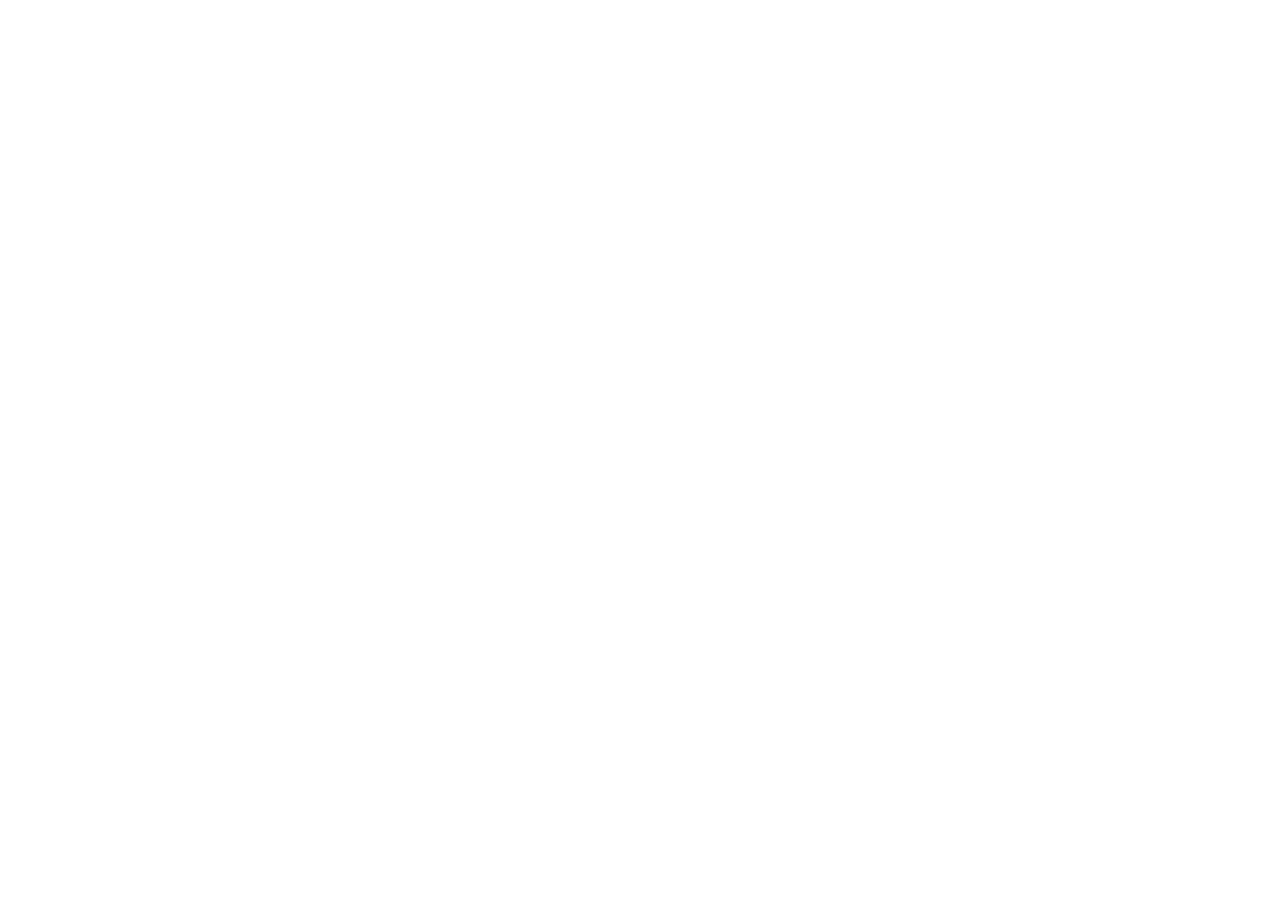
==== CurrencyConverter/currConverter.html @ fea28d19 "create files for project" ====
<!DOCTYPE html>
<html lang="en">
<head>
    <meta charset="UTF-8">
    <meta name="viewport" content="width=device-width, initial-scale=1.0">
    <link rel="stylesheet" href="currConverter.css">
    <title>Currency Converter</title>
</head>
<body>
    
    <script src="currConverter.js"></script>
</body>
</html>
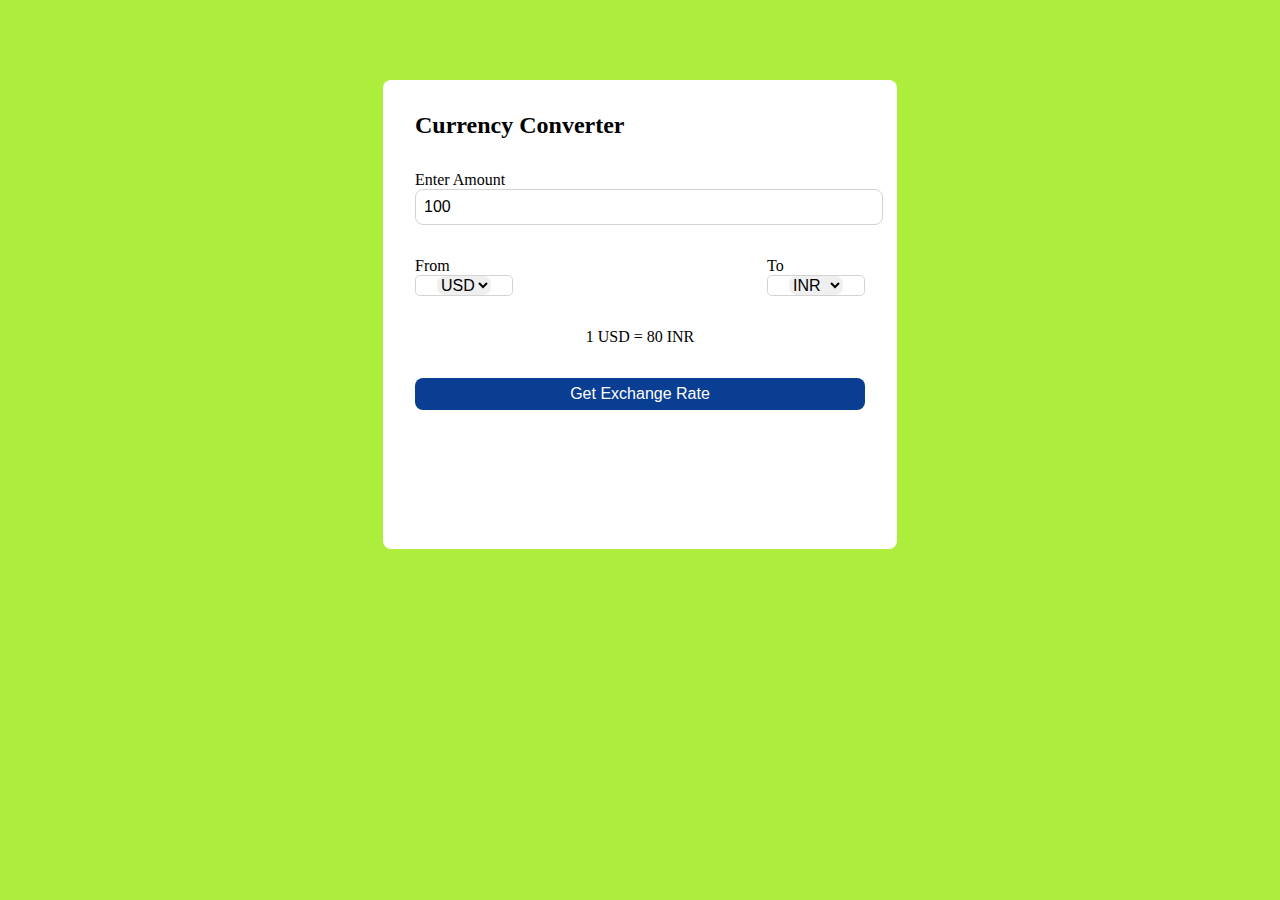
==== commit b6ff0c35: "modify some files" ====
--- a/CurrencyConverter/currConverter.html
+++ b/CurrencyConverter/currConverter.html
@@ -4,10 +4,50 @@
     <meta charset="UTF-8">
     <meta name="viewport" content="width=device-width, initial-scale=1.0">
     <link rel="stylesheet" href="currConverter.css">
+    <link rel="stylesheet" href="https://cdnjs.cloudflare.com/ajax/libs/font-awesome/6.5.1/css/all.min.css" integrity="sha512-DTOQO9RWCH3ppGqcWaEA1BIZOC6xxalwEsw9c2QQeAIftl+Vegovlnee1c9QX4TctnWMn13TZye+giMm8e2LwA==" crossorigin="anonymous" referrerpolicy="no-referrer" />
     <title>Currency Converter</title>
 </head>
 <body>
-    
+    <div class="container">
+        <h2>Currency Converter</h2>
+        <form>
+            <div class="amoun">
+                <p>Enter Amount</p>
+                <input type="text" value="100">
+            </div>
+            <div class="dropdown">
+
+                <div class="from">
+                    <p>From</p>
+                    <div class="select-container">
+                        <img src="https://flagsapi.com/US/flat/64.png" alt="">
+                        <select name="from" id="">
+                            <option value="USD">USD</option>
+                            <option value="INR">INR</option>
+                            <option value="EUR">EUR</option>
+                            <option value="AUD">AUD</option>
+                        </select>
+                    </div>
+                </div>
+                <i class="fa-solid fa-arrow-right-arrow-left"></i>
+                <div class="to">
+                    <p>To</p>
+                    <div class="select-container">
+                        <img src="https://flagsapi.com/IN/flat/64.png" alt="">
+                        <select name="to" id="">
+                            <option value="USD">USD</option>
+                            <option value="INR" selected>INR</option>
+                            <option value="EUR">EUR</option>
+                            <option value="AUD">AUD</option>
+                        </select>
+                    </div>
+                </div>
+
+            </div>
+            <div class="msg">1 USD = 80 INR</div>
+            <button type="submit">Get Exchange Rate</button>
+        </form>
+    </div>
     <script src="currConverter.js"></script>
 </body>
 </html>--- a/CurrencyConverter/currConverter.css
+++ b/CurrencyConverter/currConverter.css
@@ -0,0 +1,71 @@
+*{
+    margin: 0;
+    padding: 0;
+}
+body{
+    display: flex;
+    justify-content: center;
+     /* min-height: 100vh;  */
+    background-color: #adee3d;
+    margin-block: 80px;
+}
+.container{
+    background-color: #fff;
+    padding: 2rem;
+    border-radius: 0.5rem;
+    min-height: 45vh;
+    width: 50vh;
+}
+form{
+    margin: 2rem 0 1rem 0;
+}
+form select,button,
+input{
+    width: 100%;
+    border: none;
+    outline: none;
+    border-radius: 0.5rem;
+}
+form input{
+    border: 1px solid lightgrey;
+    font-size: 1rem;
+    padding: 0.5rem;
+    /* height: 3rem; */
+}
+.dropdown{
+    display: flex;
+    justify-content: space-between;
+    align-items: center;
+    margin-top: 2rem;
+}
+.select-container img{
+    max-width: 2rem;
+}
+.dropdown i{
+    font-size: 1rem;
+    margin-top: 1rem;
+}
+.select-container{
+    display: flex;
+    justify-content: center;
+    align-items: center;
+    width: 6rem;
+    border-radius: 0.3rem;
+    border: 1px solid lightgray;
+}
+.select-container select{
+    font-size: 1rem;
+    width: auto;
+}
+.msg{
+    margin: 2rem 0 2rem 0;
+    align-items: center;
+    text-align: center;
+}
+form button{
+    height: 2rem;
+    background-color: #0a3e92;
+    color: white;
+    font-size: 1rem;
+    cursor: pointer;
+}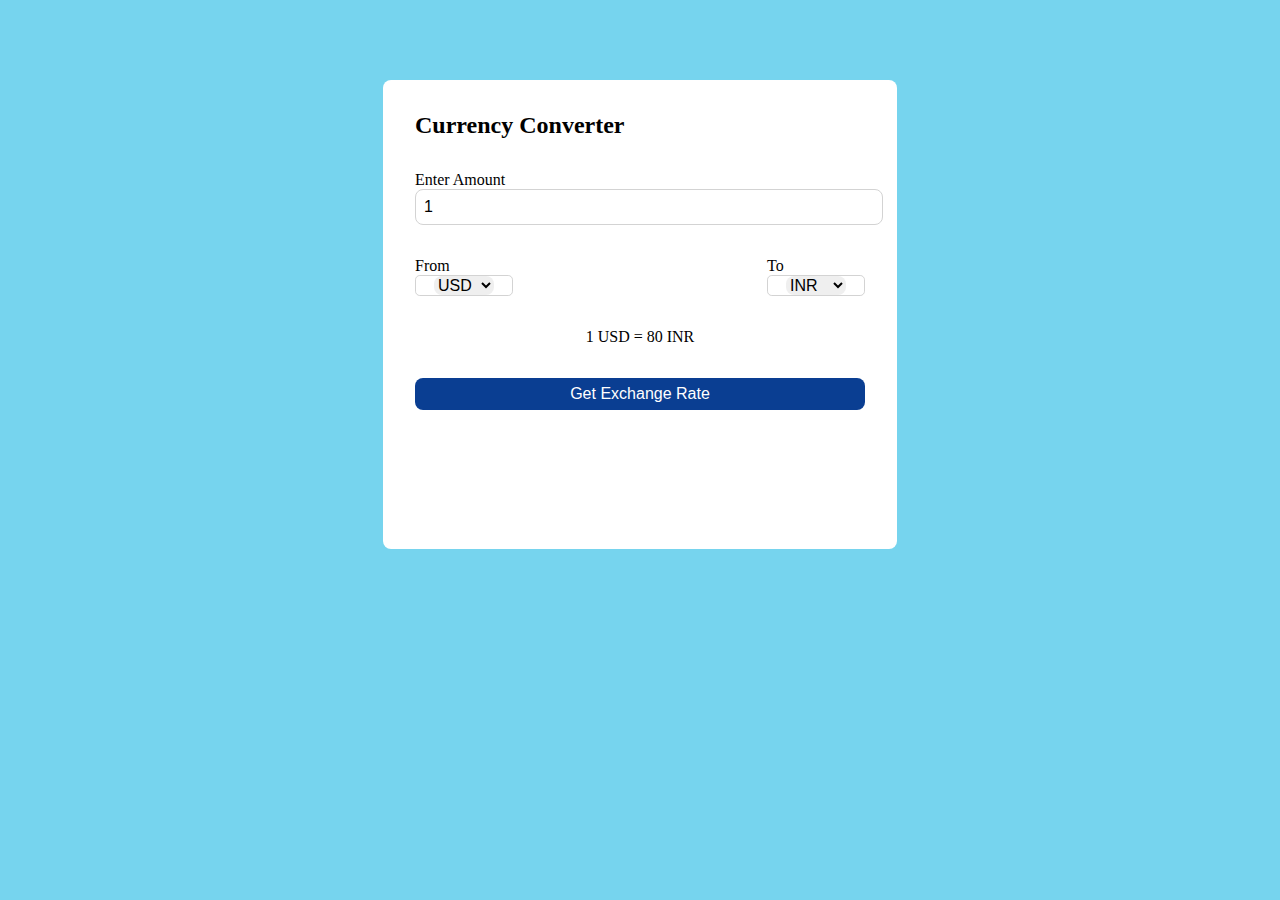
==== commit c627c1b0: "modify app.js" ====
--- a/CurrencyConverter/currConverter.html
+++ b/CurrencyConverter/currConverter.html
@@ -11,9 +11,9 @@
     <div class="container">
         <h2>Currency Converter</h2>
         <form>
-            <div class="amoun">
+            <div class="amount">
                 <p>Enter Amount</p>
-                <input type="text" value="100">
+                <input type="text" value="1">
             </div>
             <div class="dropdown">
 
@@ -22,10 +22,7 @@
                     <div class="select-container">
                         <img src="https://flagsapi.com/US/flat/64.png" alt="">
                         <select name="from" id="">
-                            <option value="USD">USD</option>
-                            <option value="INR">INR</option>
-                            <option value="EUR">EUR</option>
-                            <option value="AUD">AUD</option>
+                           
                         </select>
                     </div>
                 </div>
@@ -34,11 +31,8 @@
                     <p>To</p>
                     <div class="select-container">
                         <img src="https://flagsapi.com/IN/flat/64.png" alt="">
-                        <select name="to" id="">
-                            <option value="USD">USD</option>
-                            <option value="INR" selected>INR</option>
-                            <option value="EUR">EUR</option>
-                            <option value="AUD">AUD</option>
+                        <select name="to">
+                           
                         </select>
                     </div>
                 </div>
@@ -48,6 +42,7 @@
             <button type="submit">Get Exchange Rate</button>
         </form>
     </div>
+    <script src="codes.js"></script>
     <script src="currConverter.js"></script>
 </body>
 </html>--- a/CurrencyConverter/currConverter.css
+++ b/CurrencyConverter/currConverter.css
@@ -6,7 +6,7 @@
     display: flex;
     justify-content: center;
      /* min-height: 100vh;  */
-    background-color: #adee3d;
+    background-color: #76d4ee;
     margin-block: 80px;
 }
 .container{
